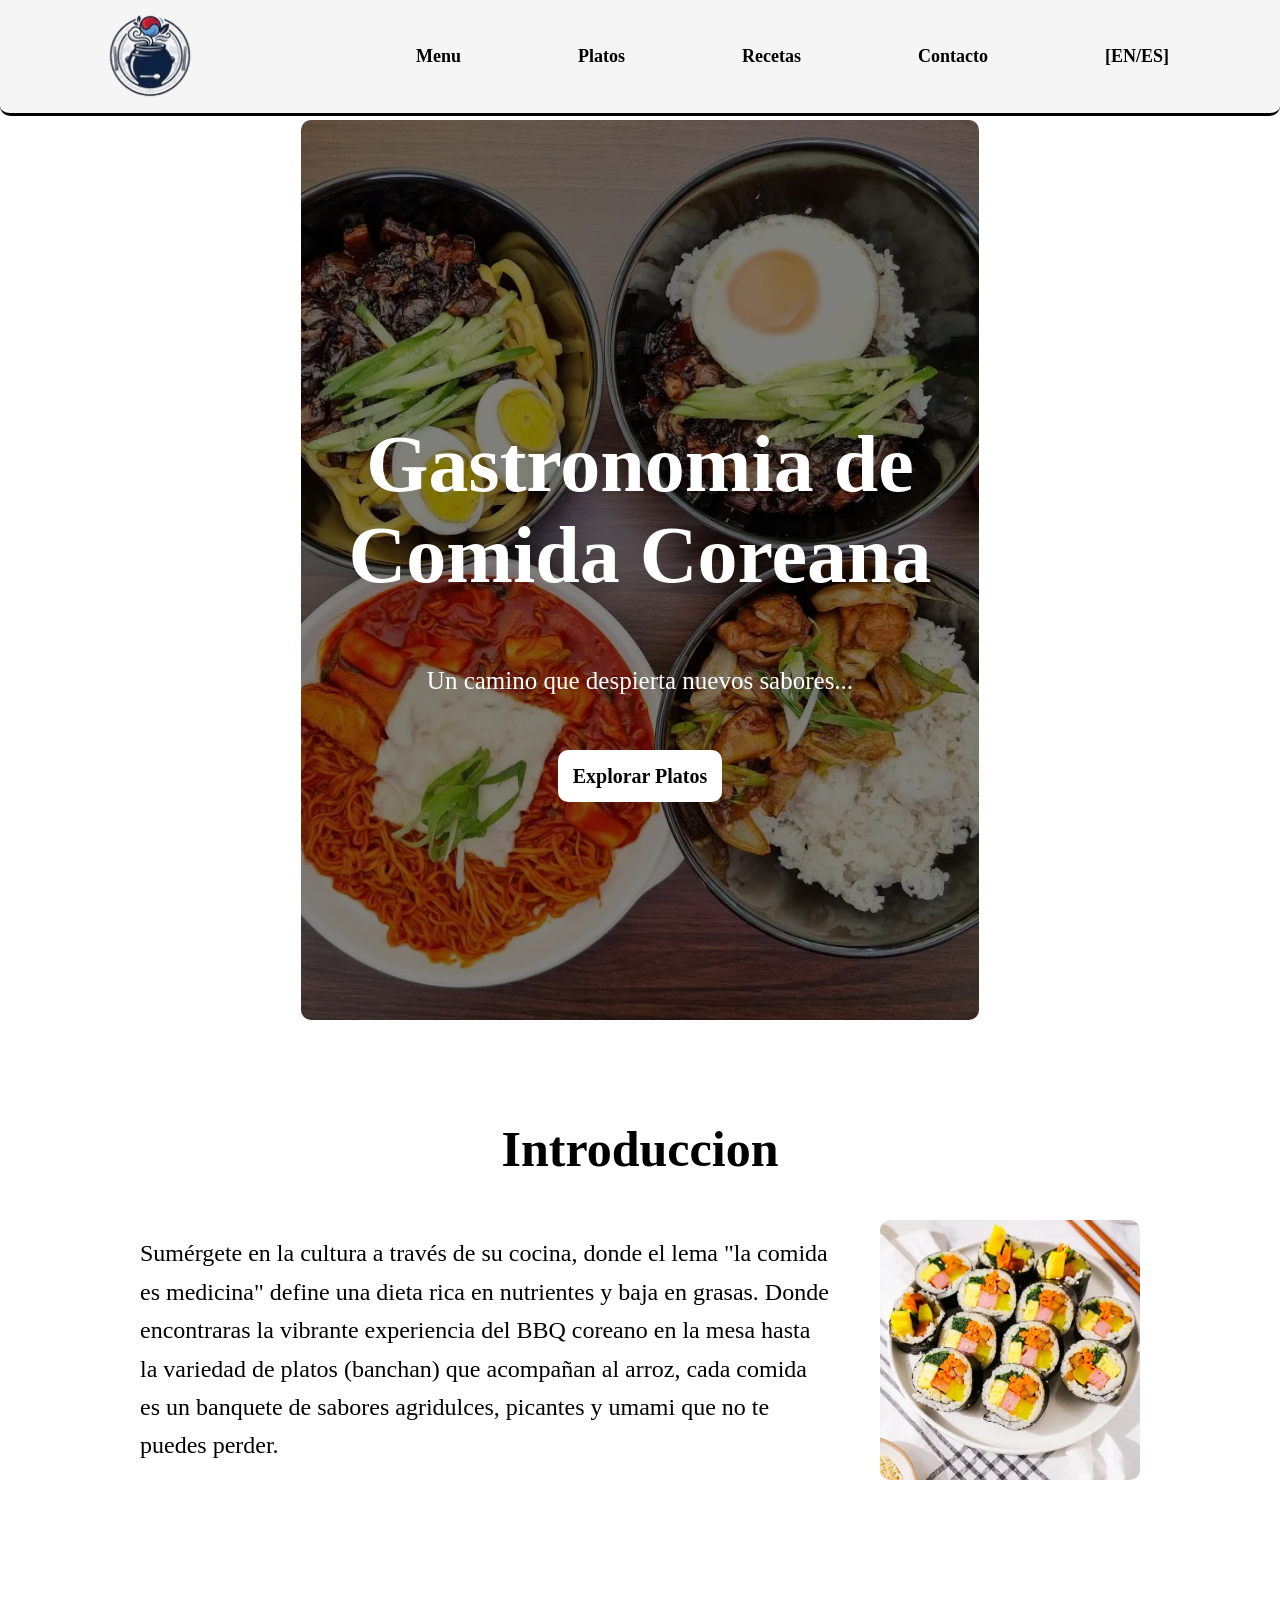
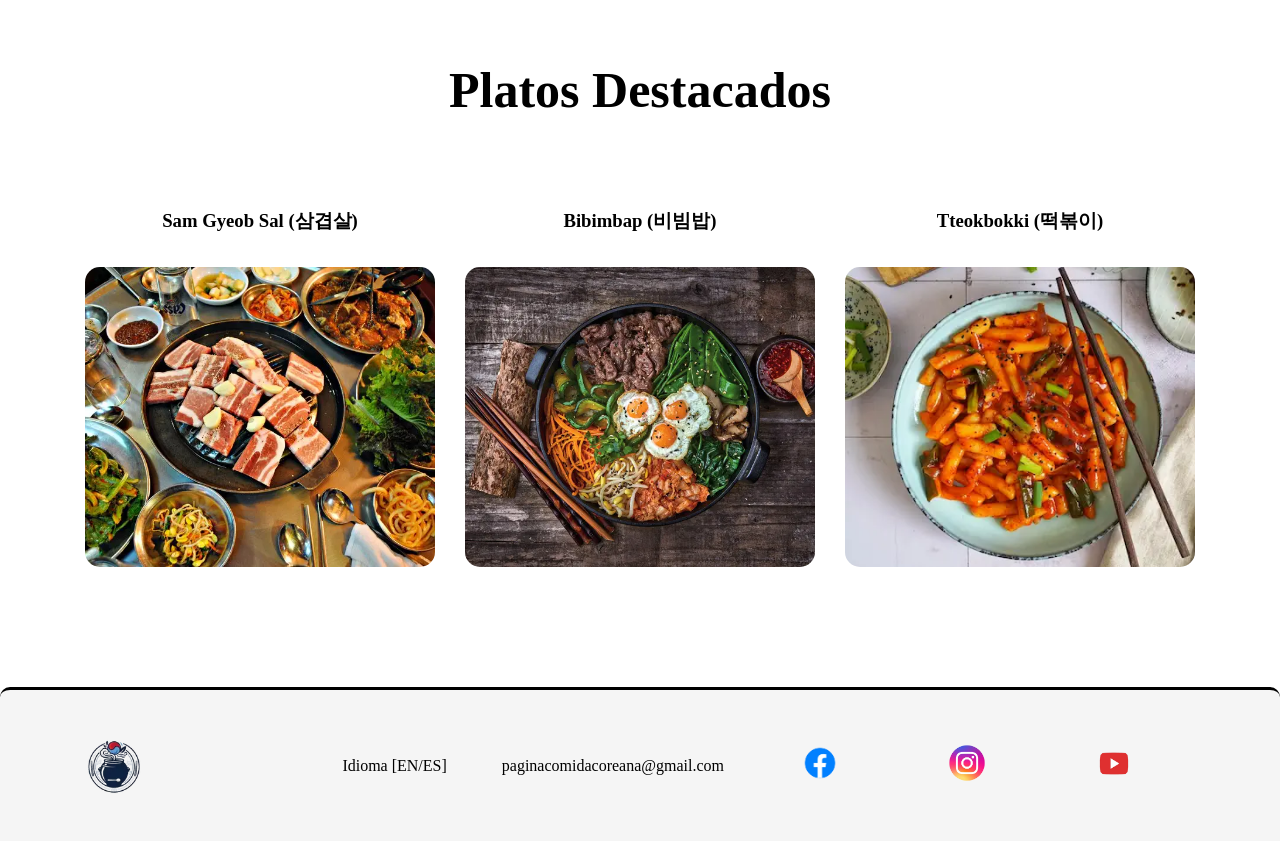
==== index.html @ 3f3555c8 "Quick fix" ====
<!DOCTYPE html>
<html lang="en">
<head>
    <meta charset="UTF-8">
    <meta name="viewport" content="width=device-width, initial-scale=1.0">
    <meta name="description" content="Descubre la gastronomía coreana: platos tradicionales, recetas como el kimbap y cultura culinaria de Corea.">
    <link rel="stylesheet" href="../css/home.css">
    <title>Home</title>
</head>
<body>
    <header>
        <nav>
            <a class="logo" href="#"><img src="../images/incons/Logo1.webp" alt="logo" title="Logo"></a>
            <ul>
                <li><a href="#">Menu</a></li>
                <li><a href="../02_platos/plates.html">Platos</a></li>
                <li><a href="../03_recetas/recipe.html">Recetas</a></li>
                <li><a href="../04_contacto/contact.html">Contacto</a></li>
                <li><a href="" title="cambiar Ingles/Espanol">[EN/ES]</a></li> <!-- boton para cambiar de idioma -->
            </ul>
        </nav>
    </header>
<main>
    <section class="hero-section">
        <div class="hero-content">
            <h1>Gastronomia de Comida Coreana</h1>
            <p>Un camino que despierta nuevos sabores...</p>
            <a href="#platos_destacados_section">Explorar Platos</a>
        </div>
    </section>
    <section class="intro-section">
        <div class="intro-content">
            <h2>Introduccion</h2>
            <article class="intro-body">
                <p>
                    Sumérgete en la cultura a través de su cocina, donde el lema "la comida es medicina" 
                    define una dieta rica en nutrientes y baja en grasas.
                    Donde encontraras la vibrante experiencia del BBQ coreano en la mesa hasta la variedad 
                    de platos (banchan) que acompañan al arroz, cada comida es un banquete de 
                    sabores agridulces, picantes y umami que no te puedes perder.
                </p>
                <img src="../images/homeimg/kimbap.webp" alt="Kimbap coreano servido en rodajas sobre un plato tradicional">
            </article>
        </div>
    </section>
    <section id="platos_destacados_section">
        <div class="platos_destacados_content">
            <h2>Platos Destacados</h2>
            <article class="container">
                <h3>Sam Gyeob Sal (삼겹살)</h3>
                <div class="card">
                    <img src="../images/homeimg/SamGyeob.webp" alt="Carne de cerdo a la parrilla estilo coreano Samgyeopsal cocinándose en una parrilla">
                </div>
            </article>
            <article class="container">
                <h3>Bibimbap (비빔밥)</h3>
                <div class="card">
                    <img src="../images/homeimg/Bibimbap.webp" alt="Plato coreano Bibimbap con arroz, vegetales variados, huevo y carne">
                </div>
            </article>
            <article class="container">
                <h3>Tteokbokki (떡볶이)</h3>
                <div class="card">
                    <img src="../images/homeimg/Tteolbokki.webp" alt="Tteokbokki, pasteles de arroz coreanos en salsa picante roja">
                </div>
            </article>

        </div>
    </section>
</main>
<footer>
    <section class="footer-section">
        <img src="../images/incons/Logo1.webp" alt="logo" title="Logo" class="footer-logo">
        
        <ul class="footer-content">
            <li class="ft-text">Idioma [EN/ES]</li>
            <li class="ft-text">paginacomidacoreana@gmail.com</li>
            <li>
                <div class="social-icons">
                    <a href="https://facebook.com" target="_blank">
                        <img src="../images/incons/Facebook.webp" alt="Facebook">
                    </a>
                    <a href="https://instagram.com" target="_blank">
                        <img src="../images/incons/Insta.webp" alt="Instagram">
                    </a>
                    <a href="https://youtube.com" target="_blank">
                        <img src="../images/incons/youtube.webp" alt="YouTube">
                    </a>
                </div>
            </li>
        </ul>
    </section>
</footer>

</body>
</html>
---- css/home.css ----
body {
    margin: 0px;
    padding: 0px;
    height: 100vh;
}
/*Navigation bar styling*/
header {
    padding: 0px;
}

nav {
    display: flex;
    align-items: center;
    justify-content: space-between;
    position: fixed;

    background-color: whitesmoke;

    width: 100%;

    border-bottom: 3px solid black;
    border-radius: 0px 0px 10px 10px;
}

nav ul {
    display: flex;
    align-items: center;
    gap: 10px;
    margin-right: 20px;
}

.logo img {
    width: 200px;
    height: auto;
    margin-left: 50px;
}

li {
    list-style: none;
    display: inline-block;
    padding-right: 25px;
}

li a {
    color: black;
    font-size: large;
    font-weight: 600;
    margin-right: 50px;
    text-decoration: none;

    display: inline-block;
    padding: 12px 16px;
}

/*Main section styling*/
main {
    display: flex;
    justify-content: center;
    align-items: center;
    flex-direction: column;
}

.hero-section {
    background-image: 
    linear-gradient(rgba(0, 0, 0, 0.5), rgba(0, 0, 0,0.5)),
    url(../images/homeimg/PlatosK.webp);
    background-position: center;
    background-size: cover;
    background-repeat: no-repeat;

    height: 100vh;
    width: 53%;

    margin-top: 120px;
    display: flex;
    justify-content: center;
    align-items: center;
    text-align: center;

    border-radius: 10px;
}

.hero-content h1 {
    color: white;
    font-size: 80px;
}

.hero-content p {
    color: white;
    font-size: 25px;
    margin-bottom: 70px;
}

.hero-content a {
    background-color: white;

    color: black;
    text-decoration: none;
    border-radius: 10px;
    text-align: center;

    font-size: 20px;
    font-weight: 600;
    padding: 15px;
}

/* Introduccion section styling */

.intro-content {
    text-align: center;
    padding: 0px;
    margin-top: 100px;
}

.intro-content h2 {
    font-size: 50px;

}

.intro-body {
    display: flex;
    align-items: center;
    justify-content: center;
    gap: 50px;
    max-width: 1000px;
    margin: 20px auto 0;
}

.intro-body p {
    flex: 1;
    text-align: left;
    margin: 0;
    font-size: 1.5rem;
    line-height: 1.6;
}

.intro-body img {
    width: 260px;
    height: 260px;
    flex-shrink: 0;
    object-fit: cover;
    border-radius: 10px;
}

/* Platos destacados section styling  */

.platos_destacados_content {
    display: flex;
    flex-wrap: wrap;
    justify-content: center;
    gap: 30px;
    padding: 40px 20px;
    margin-top: 100px;
    text-align: center;
}

.platos_destacados_content h2 {
    flex-basis: 100%; 
    margin-bottom: 40px;
    font-size: 50px;
}

.container {
    flex: 1;
    min-width: 250px;
    max-width: 350px;
    display: flex;
    flex-direction: column;
    align-items: center;
}

.card {
    width: 100%;
    height: 300px;
    background-color: #f0f0f0;
    border-radius: 15px;
    overflow: hidden;
    margin-top: 15px;
}

.card img {
    width: 100%;
    height: 100%;
    object-fit: cover;
}

/* Footer section styling */

.footer-section {
    display: flex;
    align-items: center;
    justify-content: space-between;

    background-color: whitesmoke;

    width: 100%;
    padding: 20px 0;
    margin-top: 80px;

    border-top: 3px solid black;
    border-radius: 10px 10px 0px 0px;
}

.footer-logo {
    width: 10%;
    height: auto;
    margin-left: 50px;
}

.footer-content {
    list-style: none;
    padding: 0;
    margin-right: 50px;
    
    display: flex; 
    align-items: center;
    gap: 30px;
}

.footer-content li {
    margin-bottom: 0;
    display: flex;
    align-items: center;
}

.social-icons {
    display: flex;
    gap: 15px;
    align-items: center;
}

.social-icons img {
    width: 50px;
    height: auto;
}

/* Media QUeries */
@media (max-width: 768px) {

    .hero-section {
        width: 95%;
        height: auto;
        padding: 40px 20px;
    }

    .hero-content h1 {
        font-size: 40px;
    }

    .hero-content p {
        font-size: 18px;
    }

    .intro-body {
        flex-direction: column;
        text-align: center;
    }

    .intro-body img {
        width: 100%;
        height: auto;
    }

    .platos_destacados_content {
        flex-direction: column;
        align-items: center;
    }

    .container {
        width: 90%;
    }
}
img {
    max-width: 100%;
    height: auto;
}
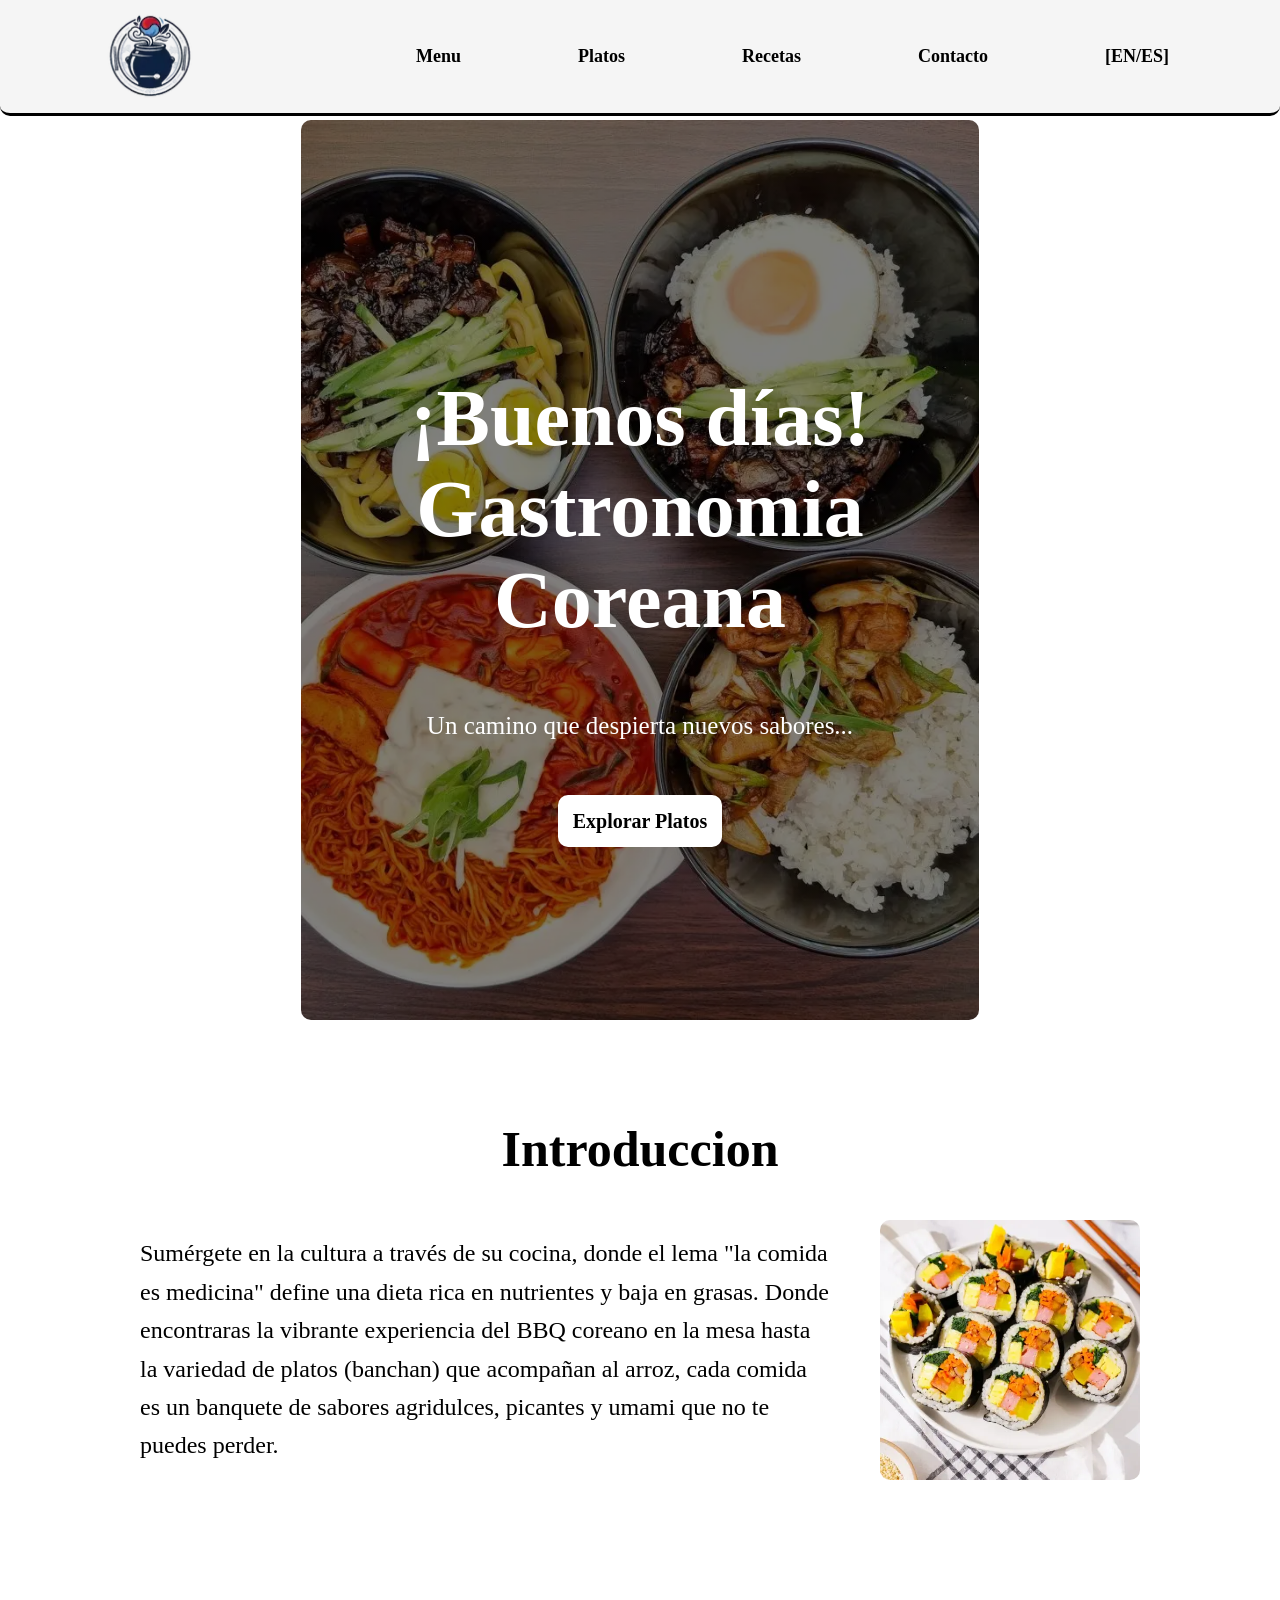
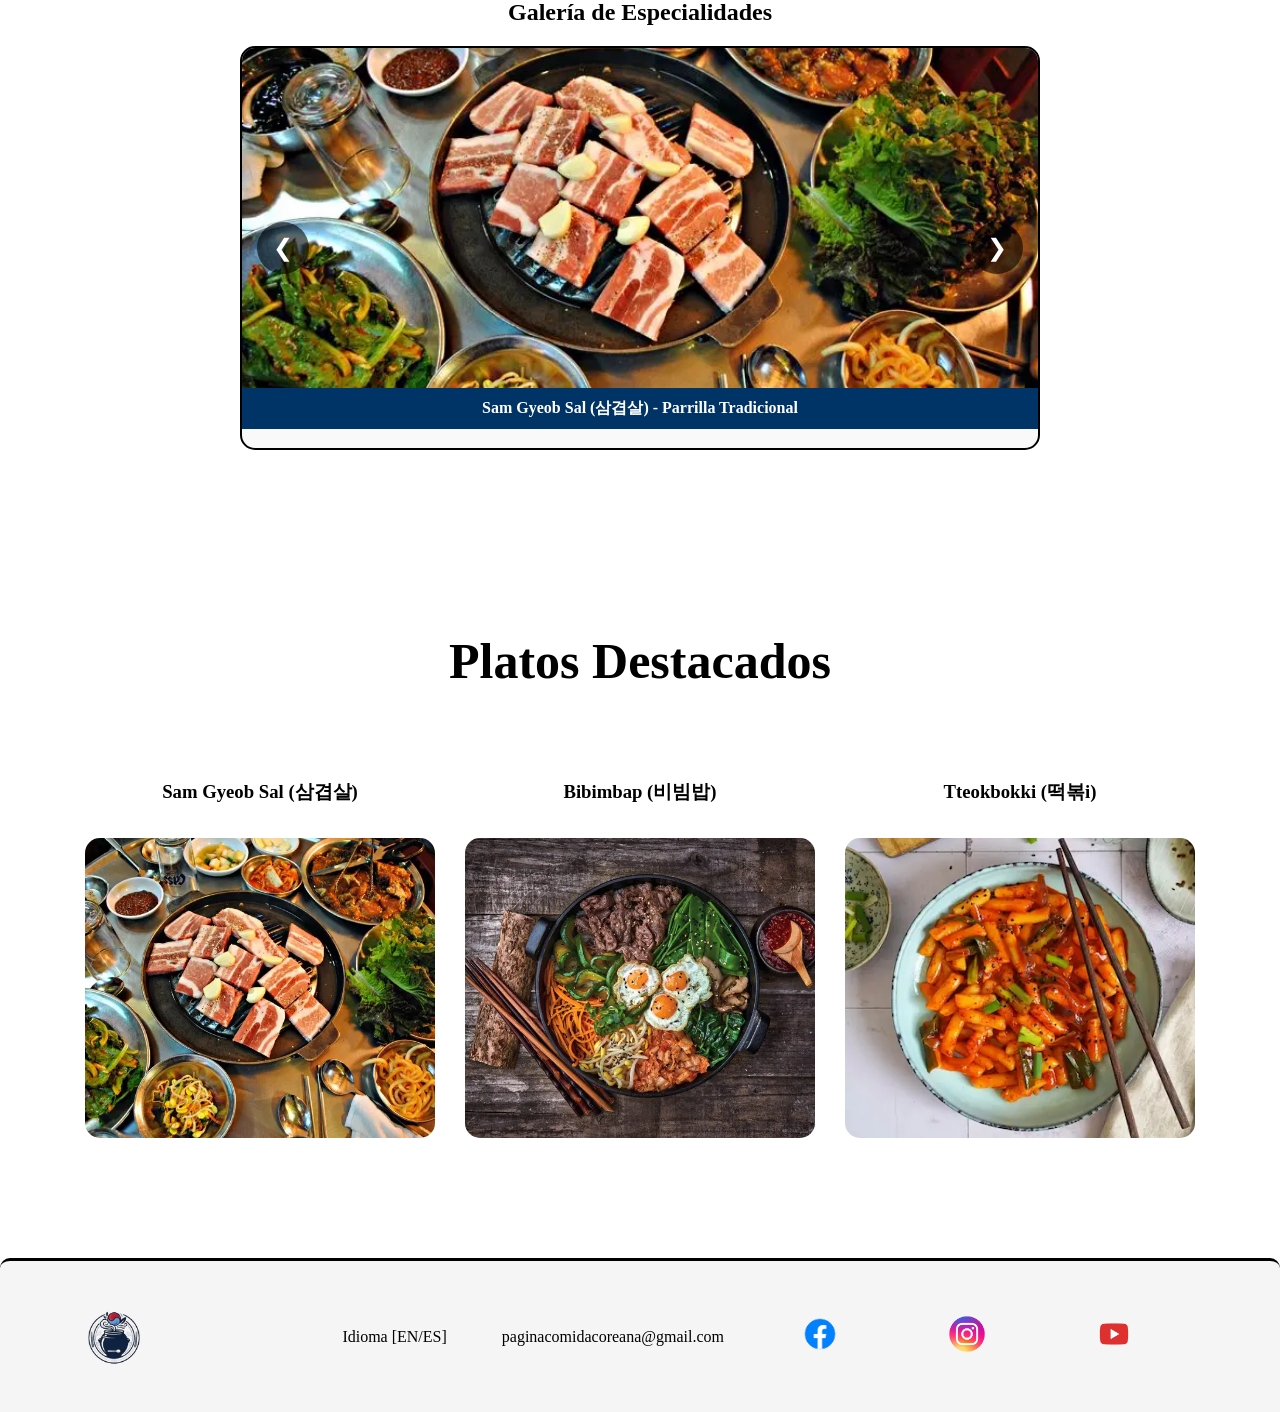
==== commit f6675f5a: "Implementacion de onjetos interactivos, en js, con menu de hamburguesa, mediaquieries corregido, sec" ====
--- a/index.html
+++ b/index.html
@@ -4,73 +4,96 @@
     <meta charset="UTF-8">
     <meta name="viewport" content="width=device-width, initial-scale=1.0">
     <meta name="description" content="Descubre la gastronomía coreana: platos tradicionales, recetas como el kimbap y cultura culinaria de Corea.">
-    <link rel="stylesheet" href="../css/home.css">
+    <link rel="stylesheet" href="css/home.css">
     <title>Home</title>
 </head>
 <body>
     <header>
-        <nav>
-            <a class="logo" href="#"><img src="../images/incons/Logo1.webp" alt="logo" title="Logo"></a>
-            <ul>
-                <li><a href="#">Menu</a></li>
-                <li><a href="../02_platos/plates.html">Platos</a></li>
-                <li><a href="../03_recetas/recipe.html">Recetas</a></li>
-                <li><a href="../04_contacto/contact.html">Contacto</a></li>
-                <li><a href="" title="cambiar Ingles/Espanol">[EN/ES]</a></li> <!-- boton para cambiar de idioma -->
-            </ul>
-        </nav>
+    <nav>
+        <a class="logo" href="#"><img src="images/incons/Logo1.webp" alt="logo" title="Logo"></a>
+        <button id="hamburger-btn" class="hamburger-menu">☰</button>
+        <ul id="nav-menu">
+            <li><a href="#" id="nav-home">Menu</a></li>
+            <li><a href="plates.html" id="nav-plates">Platos</a></li>
+            <li><a href="recipe.html" id="nav-recipes">Recetas</a></li>
+            <li><a href="contact.html" id="nav-contact">Contacto</a></li>
+            <li><a href="#" id="lang-btn" title="Cambiar Idioma">[EN/ES]</a></li>
+        </ul>
+    </nav>
     </header>
 <main>
     <section class="hero-section">
         <div class="hero-content">
-            <h1>Gastronomia de Comida Coreana</h1>
+            <h1 id="welcome-text">Gastronomia de Comida Coreana</h1>
             <p>Un camino que despierta nuevos sabores...</p>
             <a href="#platos_destacados_section">Explorar Platos</a>
         </div>
     </section>
     <section class="intro-section">
         <div class="intro-content">
-            <h2>Introduccion</h2>
+            <h2 id="intro-title">Introduccion</h2>
             <article class="intro-body">
-                <p>
-                    Sumérgete en la cultura a través de su cocina, donde el lema "la comida es medicina" 
+                <p id="intro-text">
+                    Sumérgete en la cultura a través de su cuisine, donde el lema "la comida es medicina" 
                     define una dieta rica en nutrientes y baja en grasas.
                     Donde encontraras la vibrante experiencia del BBQ coreano en la mesa hasta la variedad 
                     de platos (banchan) que acompañan al arroz, cada comida es un banquete de 
                     sabores agridulces, picantes y umami que no te puedes perder.
                 </p>
-                <img src="../images/homeimg/kimbap.webp" alt="Kimbap coreano servido en rodajas sobre un plato tradicional">
+                <img src="images/homeimg/kimbap.webp" alt="Kimbap coreano servido en rodajas sobre un plato tradicional">
             </article>
         </div>
     </section>
+
+    <section class="slider-section">
+        <h2 id="slider-title">Galería de Especialidades</h2>
+        <div class="slider-container">
+            <button class="slider-btn prev-btn" id="prev-slide">❮</button>
+            <div class="slider-wrapper">
+                <div class="slide active">
+                    <img src="images/homeimg/SamGyeob.webp" alt="Sam Gyeob Sal">
+                    <p class="slide-caption" id="slide-caption-1">Sam Gyeob Sal (삼겹살) - Parrilla Tradicional</p>
+                </div>
+                <div class="slide">
+                    <img src="images/homeimg/Bibimbap.webp" alt="Bibimbap">
+                    <p class="slide-caption" id="slide-caption-2">Bibimbap (비빔밥) - Arroz Mezclado Saludable</p>
+                </div>
+                <div class="slide">
+                    <img src="images/homeimg/Tteolbokki.webp" alt="Tteokbokki">
+                    <p class="slide-caption" id="slide-caption-3">Tteokbokki (떡볶i) - Pasteles de Arroz Picantes</p>
+                </div>
+            </div>
+            <button class="slider-btn next-btn" id="next-slide">❯</button>
+        </div>
+    </section>
+
     <section id="platos_destacados_section">
         <div class="platos_destacados_content">
-            <h2>Platos Destacados</h2>
+            <h2 id="plates-title">Platos Destacados</h2>
             <article class="container">
                 <h3>Sam Gyeob Sal (삼겹살)</h3>
                 <div class="card">
-                    <img src="../images/homeimg/SamGyeob.webp" alt="Carne de cerdo a la parrilla estilo coreano Samgyeopsal cocinándose en una parrilla">
+                    <img src="images/homeimg/SamGyeob.webp" alt="Carne de cerdo a la parrilla estilo coreano Samgyeopsal cocinándose en una parrilla">
                 </div>
             </article>
             <article class="container">
                 <h3>Bibimbap (비빔밥)</h3>
                 <div class="card">
-                    <img src="../images/homeimg/Bibimbap.webp" alt="Plato coreano Bibimbap con arroz, vegetales variados, huevo y carne">
+                    <img src="images/homeimg/Bibimbap.webp" alt="Plato coreano Bibimbap con arroz, vegetales variados, huevo y carne">
                 </div>
             </article>
             <article class="container">
-                <h3>Tteokbokki (떡볶이)</h3>
+                <h3>Tteokbokki (떡볶i)</h3>
                 <div class="card">
-                    <img src="../images/homeimg/Tteolbokki.webp" alt="Tteokbokki, pasteles de arroz coreanos en salsa picante roja">
+                    <img src="images/homeimg/Tteolbokki.webp" alt="Tteokbokki, pasteles de arroz coreanos en salsa picante roja">
                 </div>
             </article>
-
         </div>
     </section>
 </main>
 <footer>
     <section class="footer-section">
-        <img src="../images/incons/Logo1.webp" alt="logo" title="Logo" class="footer-logo">
+        <img src="images/incons/Logo1.webp" alt="logo" title="Logo" class="footer-logo">
         
         <ul class="footer-content">
             <li class="ft-text">Idioma [EN/ES]</li>
@@ -78,19 +101,19 @@
             <li>
                 <div class="social-icons">
                     <a href="https://facebook.com" target="_blank">
-                        <img src="../images/incons/Facebook.webp" alt="Facebook">
+                        <img src="images/incons/Facebook.webp" alt="Facebook">
                     </a>
                     <a href="https://instagram.com" target="_blank">
-                        <img src="../images/incons/Insta.webp" alt="Instagram">
+                        <img src="images/incons/Insta.webp" alt="Instagram">
                     </a>
                     <a href="https://youtube.com" target="_blank">
-                        <img src="../images/incons/youtube.webp" alt="YouTube">
+                        <img src="images/incons/youtube.webp" alt="YouTube">
                     </a>
                 </div>
             </li>
         </ul>
     </section>
 </footer>
-
+    <script src="js/script.js"></script>
 </body>
 </html>
--- a/css/home.css
+++ b/css/home.css
@@ -20,6 +20,7 @@
 
     border-bottom: 3px solid black;
     border-radius: 0px 0px 10px 10px;
+    z-index: 1000;
 }
 
 nav ul {
@@ -234,43 +235,232 @@
     height: auto;
 }
 
-/* Media QUeries */
+.hamburger-menu {
+    display: none;
+    background: none;
+    border: none;
+    font-size: 30px;
+    cursor: pointer;
+    padding: 10px;
+}
+
+/* NUEVOS ESTILOS DEL SLIDER (No afectan a lo demás) */
+.slider-section {
+    text-align: center;
+    margin-top: 100px;
+    width: 100%;
+    max-width: 800px;
+    padding: 0 20px;
+}
+
+.slider-container {
+    position: relative;
+    display: flex;
+    align-items: center;
+    justify-content: center;
+    background-color: #f9f9f9;
+    border: 2px solid black;
+    border-radius: 15px;
+    overflow: hidden;
+}
+
+.slider-wrapper {
+    width: 100%;
+    height: 400px;
+    position: relative;
+}
+
+.slide {
+    display: none;
+    width: 100%;
+    height: 100%;
+    flex-direction: column;
+}
+
+.slide.active {
+    display: flex;
+}
+
+.slide img {
+    width: 100%;
+    height: 85%;
+    object-fit: cover;
+}
+
+.slide-caption {
+    background-color: #003366;
+    color: white;
+    margin: 0;
+    padding: 10px;
+    font-weight: bold;
+}
+
+.slider-btn {
+    position: absolute;
+    top: 50%;
+    transform: translateY(-50%);
+    background-color: rgba(0, 0, 0, 0.6);
+    color: white;
+    border: none;
+    font-size: 24px;
+    padding: 12px 16px;
+    cursor: pointer;
+    border-radius: 50%;
+    z-index: 10;
+}
+
+.prev-btn { left: 15px; }
+.next-btn { right: 15px; }
+
+/*TABLETS Pantallas:768px*/
 @media (max-width: 768px) {
+    .logo img {
+        width: 150px;
+        margin-left: 20px;
+    }
+    
+    nav ul {
+        margin-right: 10px;
+        gap: 5px;
+    }
+
+    li a {
+        margin-right: 15px;
+        font-size: medium;
+        padding: 8px 10px;
+    }
+
+    .hero-section {
+        width: 85%;
+        height: auto;
+        padding: 60px 20px;
+        margin-top: 100px;
+    }
+
+    .hero-content h1 {
+        font-size: 50px;
+    }
+
+    .intro-body {
+        flex-direction: column;
+        text-align: center;
+        padding: 0 20px;
+    }
+
+    .intro-body p {
+        text-align: center;
+    }
+
+    .intro-body img {
+        width: 100%;
+        max-width: 400px;
+        height: auto;
+    }
+
+    .footer-section {
+        flex-direction: column;
+        gap: 20px;
+        padding: 20px;
+        text-align: center;
+    }
+
+    .footer-logo {
+        width: 80px;
+        margin-left: 0;
+    }
+
+    .footer-content {
+        flex-direction: column;
+        margin-right: 0;
+        gap: 15px;
+    }
+}
+
+/* CELULARES Pantallas: 480px*/
+@media (max-width: 480px) {
+    .hamburger-menu {
+        display: block; 
+    }
+
+    nav {
+        position: static;
+        flex-direction: column;
+        padding: 15px 0;
+    }
+
+    .logo img {
+        margin-left: 0;
+        margin-bottom: 10px;
+        width: 130px;
+    }
+
+    nav ul {
+        display: none; 
+        flex-direction: column;
+        width: 100%;
+        background-color: whitesmoke;
+        padding: 20px 0;
+        margin-right: 0;
+        gap: 8px;
+    }
+
+    nav ul.active {
+        display: flex;
+    }
+
+    li {
+        padding-right: 0;
+        text-align: center;
+    }
+
+    li a {
+        margin-right: 0;
+        font-size: 14px;
+        padding: 6px 8px;
+        display: block;
+    }
 
     .hero-section {
         width: 95%;
-        height: auto;
-        padding: 40px 20px;
+        margin-top: 20px;
+        padding: 40px 10px;
     }
 
     .hero-content h1 {
-        font-size: 40px;
+        font-size: 32px;
     }
 
     .hero-content p {
-        font-size: 18px;
-    }
-
-    .intro-body {
-        flex-direction: column;
-        text-align: center;
-    }
-
-    .intro-body img {
+        font-size: 16px;
+        margin-bottom: 40px;
+    }
+
+    .hero-content a {
+        font-size: 16px;
+        padding: 10px 20px;
+    }
+
+    .intro-content h2, 
+    .platos_destacados_content h2 {
+        font-size: 34px;
+    }
+
+    .platos_destacados_content {
+        flex-direction: column;
+        align-items: center;
+        padding: 20px 10px;
+    }
+
+    .container {
         width: 100%;
-        height: auto;
-    }
-
-    .platos_destacados_content {
-        flex-direction: column;
-        align-items: center;
-    }
-
-    .container {
-        width: 90%;
-    }
-}
-img {
-    max-width: 100%;
-    height: auto;
+        max-width: 320px;
+    }
+    
+    .card {
+        height: 250px;
+    }
+
+    .slider-wrapper {
+        height: 250px;
+    }
 }
